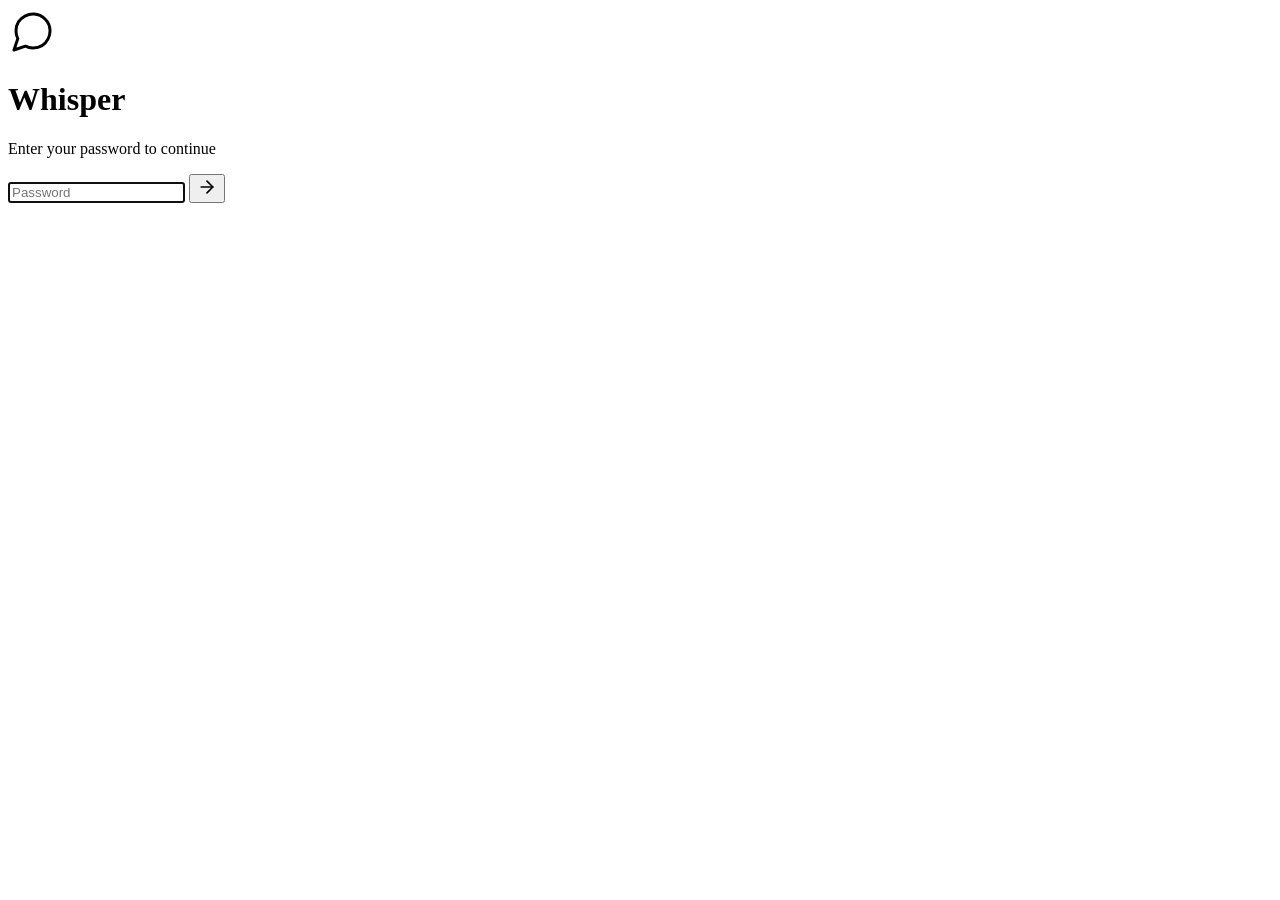
==== web/index.html @ b5ce15ef "Initial release — Whisper v1.0.0 Private self-hosted chat room for two with Sakura Falls theme.  Fea" ====
<!DOCTYPE html>
<html lang="en">
<head>
    <meta charset="UTF-8">
    <meta name="viewport" content="width=device-width, initial-scale=1.0">
    <meta name="theme-color" content="#c0467b">
    <link rel="icon" type="image/svg+xml" href="/favicon.svg">
    <link rel="manifest" href="/manifest.json">
    <title>Whisper</title>
    <meta name="description" content="Private encrypted chat for two">
    <meta property="og:title" content="Whisper">
    <meta property="og:description" content="Private encrypted chat for two">
    <meta property="og:type" content="website">
    <link rel="stylesheet" href="/css/style.css">
</head>
<body class="login-page">
    <div class="login-wrapper">
        <div class="login-card">
            <div class="login-logo">
                <svg width="48" height="48" viewBox="0 0 24 24" fill="none" stroke="currentColor" stroke-width="1.5" stroke-linecap="round" stroke-linejoin="round">
                    <path d="M21 11.5a8.38 8.38 0 01-.9 3.8 8.5 8.5 0 01-7.6 4.7 8.38 8.38 0 01-3.8-.9L3 21l1.9-5.7a8.38 8.38 0 01-.9-3.8 8.5 8.5 0 014.7-7.6 8.38 8.38 0 013.8-.9h.5a8.48 8.48 0 018 8v.5z"/>
                </svg>
            </div>
            <h1>Whisper</h1>
            <p class="login-subtitle">Enter your password to continue</p>
            <form id="login-form">
                <div class="input-group">
                    <input type="password" id="password" name="password" placeholder="Password" autocomplete="current-password" required autofocus>
                    <button type="submit" id="submit-btn">
                        <svg width="20" height="20" viewBox="0 0 24 24" fill="none" stroke="currentColor" stroke-width="2" stroke-linecap="round" stroke-linejoin="round">
                            <line x1="5" y1="12" x2="19" y2="12"/><polyline points="12 5 19 12 12 19"/>
                        </svg>
                    </button>
                </div>
                <p id="error" class="error" hidden></p>
            </form>
        </div>
    </div>
    <script src="/js/login.js"></script>
</body>
</html>
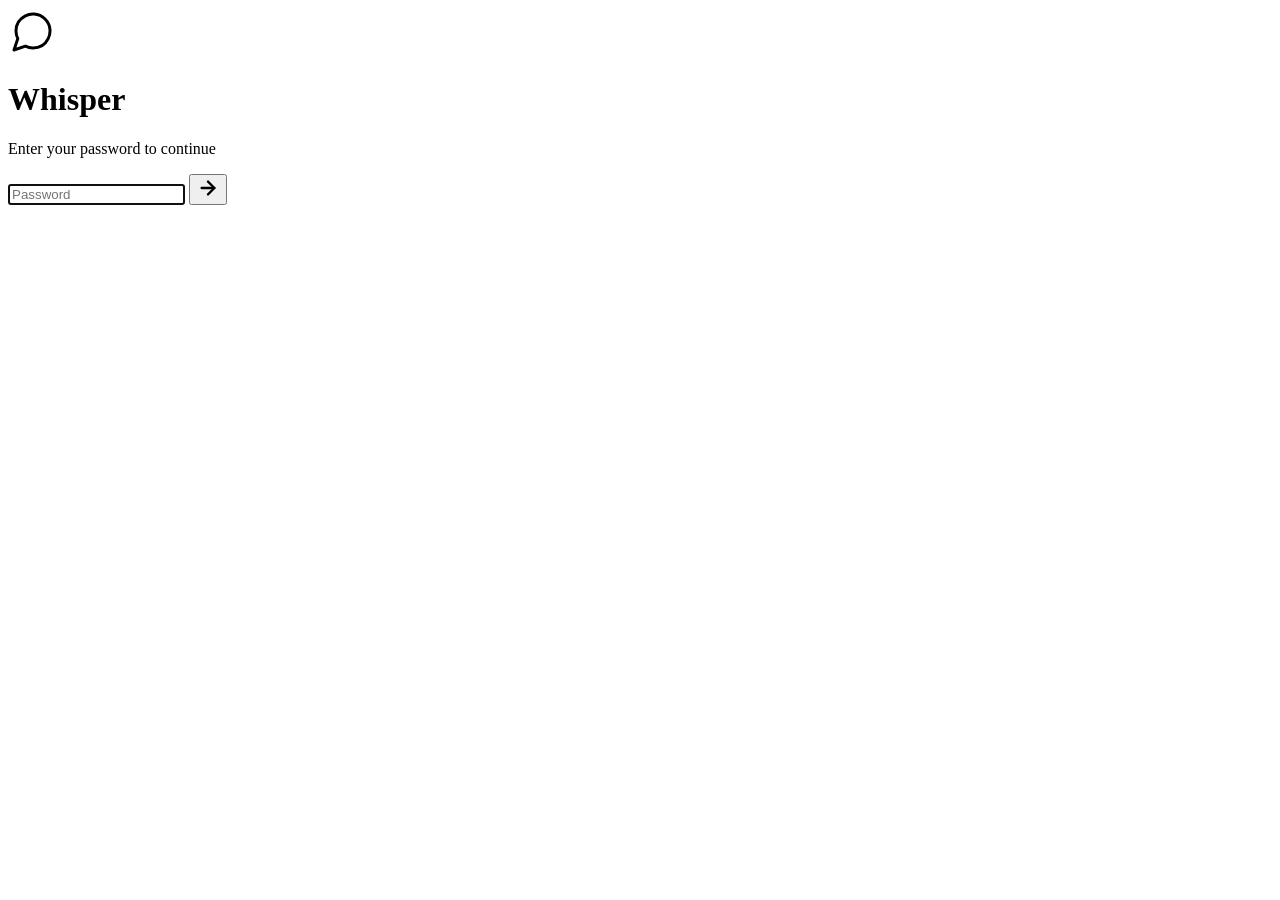
==== commit 1c64857c: "Fix login button: separate input and button, add Clear wallpaper option - Login: input and arrow but" ====
--- a/web/index.html
+++ b/web/index.html
@@ -24,10 +24,10 @@
             <h1>Whisper</h1>
             <p class="login-subtitle">Enter your password to continue</p>
             <form id="login-form">
-                <div class="input-group">
-                    <input type="password" id="password" name="password" placeholder="Password" autocomplete="current-password" required autofocus>
-                    <button type="submit" id="submit-btn">
-                        <svg width="20" height="20" viewBox="0 0 24 24" fill="none" stroke="currentColor" stroke-width="2" stroke-linecap="round" stroke-linejoin="round">
+                <div class="login-form-row" id="login-row">
+                    <input type="password" id="password" name="password" placeholder="Password" autocomplete="current-password" required autofocus class="login-input">
+                    <button type="submit" id="submit-btn" class="login-submit">
+                        <svg width="22" height="22" viewBox="0 0 24 24" fill="none" stroke="currentColor" stroke-width="2.5" stroke-linecap="round" stroke-linejoin="round">
                             <line x1="5" y1="12" x2="19" y2="12"/><polyline points="12 5 19 12 12 19"/>
                         </svg>
                     </button>
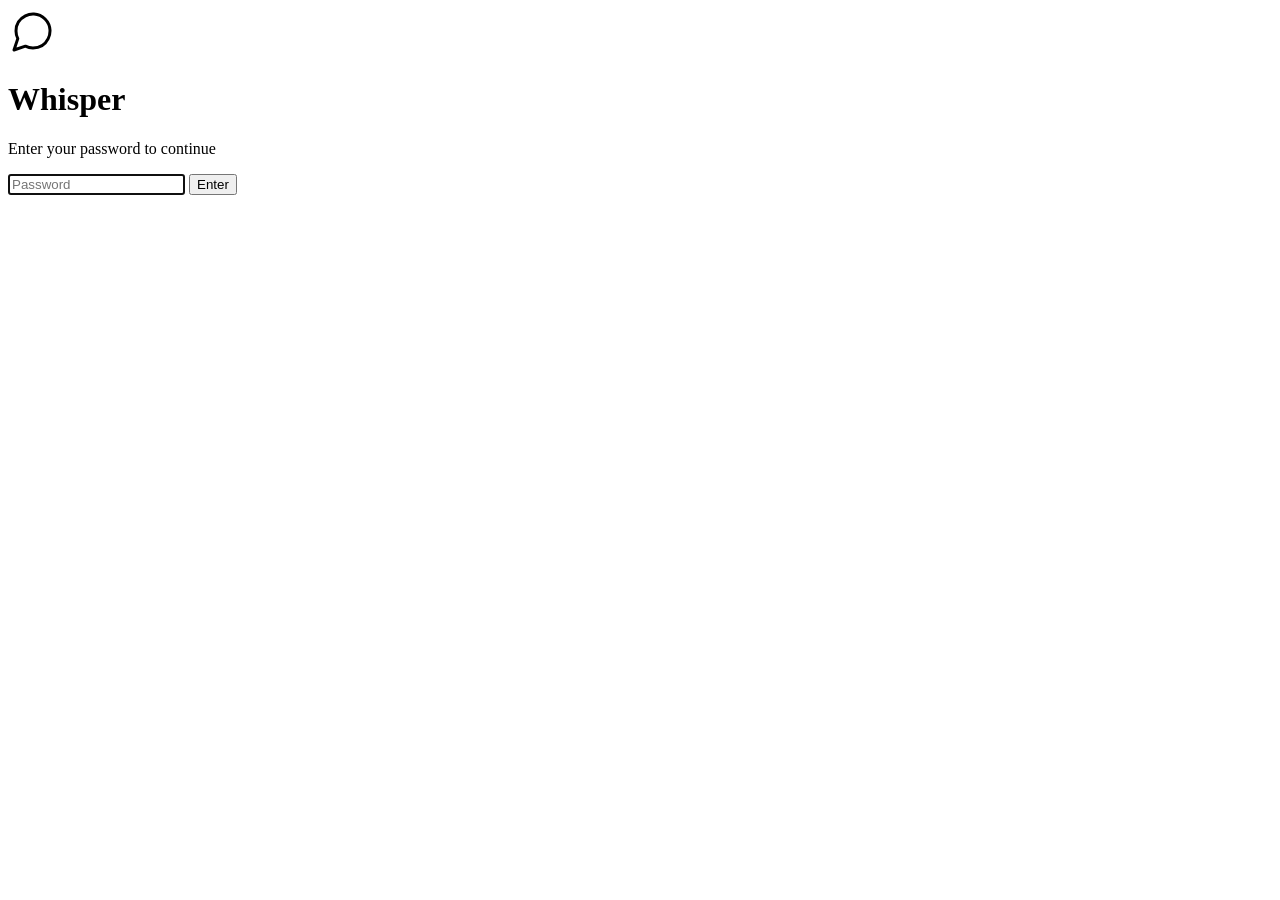
==== commit 29a65555: "Redesign login: full-width input + Enter button, fix form submission - Replaced side-by-side input+a" ====
--- a/web/index.html
+++ b/web/index.html
@@ -7,9 +7,9 @@
     <link rel="icon" type="image/svg+xml" href="/favicon.svg">
     <link rel="manifest" href="/manifest.json">
     <title>Whisper</title>
-    <meta name="description" content="Private encrypted chat for two">
+    <meta name="description" content="Private encrypted chat">
     <meta property="og:title" content="Whisper">
-    <meta property="og:description" content="Private encrypted chat for two">
+    <meta property="og:description" content="Private encrypted chat">
     <meta property="og:type" content="website">
     <link rel="stylesheet" href="/css/style.css">
 </head>
@@ -24,14 +24,8 @@
             <h1>Whisper</h1>
             <p class="login-subtitle">Enter your password to continue</p>
             <form id="login-form">
-                <div class="login-form-row" id="login-row">
-                    <input type="password" id="password" name="password" placeholder="Password" autocomplete="current-password" required autofocus class="login-input">
-                    <button type="submit" id="submit-btn" class="login-submit">
-                        <svg width="22" height="22" viewBox="0 0 24 24" fill="none" stroke="currentColor" stroke-width="2.5" stroke-linecap="round" stroke-linejoin="round">
-                            <line x1="5" y1="12" x2="19" y2="12"/><polyline points="12 5 19 12 12 19"/>
-                        </svg>
-                    </button>
-                </div>
+                <input type="password" id="password" name="password" placeholder="Password" autocomplete="current-password" required autofocus class="login-input">
+                <button type="submit" id="submit-btn" class="login-btn">Enter</button>
                 <p id="error" class="error" hidden></p>
             </form>
         </div>
